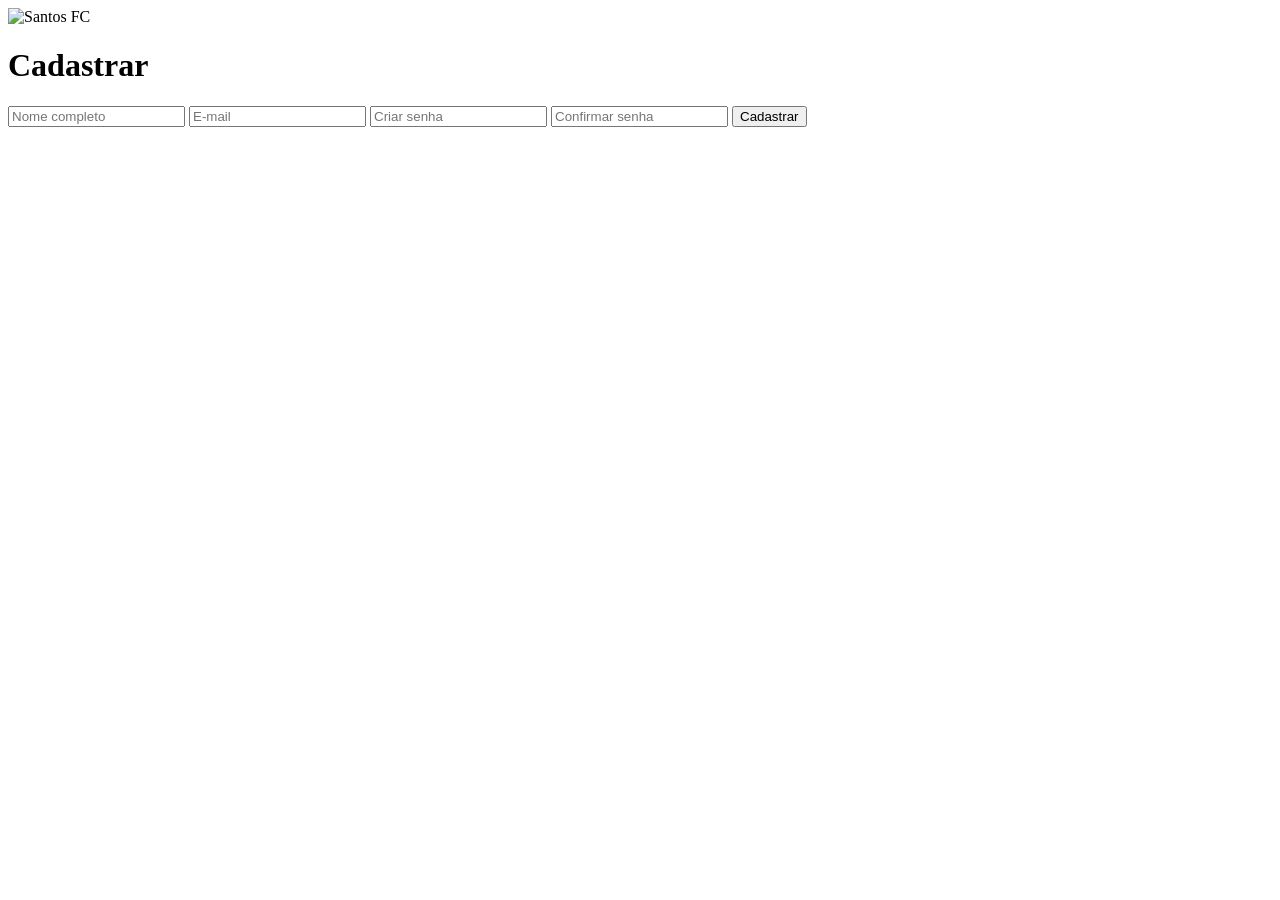
==== html/cadastro.html @ bce36685 "feat: Inicia tela cadastro" ====
<!DOCTYPE html>
<html lang="en">
<head>
    <meta charset="UTF-8">
    <meta name="viewport" content="width=device-width, initial-scale=1.0">
    <title>Cadastro - Santos FC</title>
    <link rel="stylesheet" href="cadastro.css">
</head>
<body>
    <div class="tela-cadastro">

        <div class="imagem-cadastro">
            <img src="img/santos-cadastro.jpg" alt="Santos FC">
        </div>

        <div class="area-cadastro">

            <h1>Cadastrar</h1>

            <form>
                <input type="text" placeholder="Nome completo" required>

                <input type="email" placeholder="E-mail" required>

                <input type="password" placeholder="Criar senha" required>

                <input type="password" placeholder="Confirmar senha" required>

                <button type="submit">Cadastrar</button>
            </form>

        </div>

    </div>

    
</body>
</html>
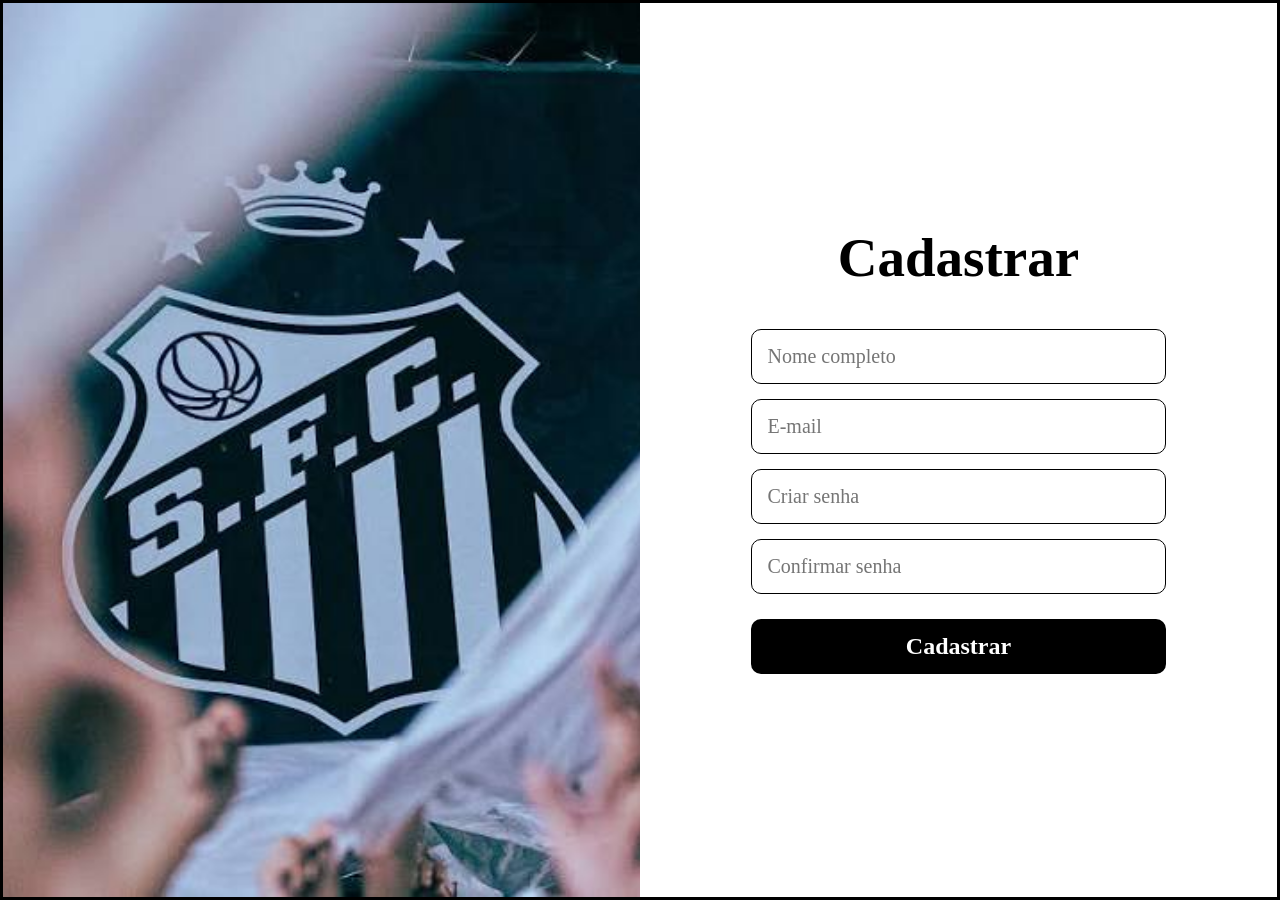
==== commit 92109a2a: "feat: Finaliza tela cadastro" ====
--- a/html/cadastro.html
+++ b/html/cadastro.html
@@ -4,13 +4,13 @@
     <meta charset="UTF-8">
     <meta name="viewport" content="width=device-width, initial-scale=1.0">
     <title>Cadastro - Santos FC</title>
-    <link rel="stylesheet" href="cadastro.css">
+    <link rel="stylesheet" href="../styles/cadastro.css">
 </head>
 <body>
     <div class="tela-cadastro">
 
         <div class="imagem-cadastro">
-            <img src="img/santos-cadastro.jpg" alt="Santos FC">
+            <img src="../img/images (1).jpg" alt="Santos FC">
         </div>
 
         <div class="area-cadastro">
--- a/styles/cadastro.css
+++ b/styles/cadastro.css
@@ -0,0 +1,96 @@
+@import url('https://fonts.googleapis.com/css2?family=Josefin+Slab:ital,wght@0,100..700;1,100..700&display=swap');
+
+* {
+    margin: 0;
+    padding: 0;
+    box-sizing: border-box;
+    font-family: 'Josefin Slab', serif;
+}
+
+body {
+    background-color: white;
+}
+
+
+
+.tela-cadastro {
+    display: flex;
+    width: 100%;
+    height: 100vh;
+    border: 3px solid black;
+}
+
+
+
+.imagem-cadastro {
+    width: 50%;
+    height: 100%;
+}
+
+.imagem-cadastro img {
+    width: 100%;
+    height: 100%;
+    object-fit: cover;
+}
+
+
+
+.area-cadastro {
+    width: 50%;
+    background-color: white;
+
+    display: flex;
+    flex-direction: column;
+    justify-content: center;
+    align-items: center;
+}
+
+.area-cadastro h1 {
+    font-size: 55px;
+    color: black;
+    margin-bottom: 40px;
+}
+
+
+
+.area-cadastro form {
+    display: flex;
+    flex-direction: column;
+    gap: 15px;
+    width: 65%;
+}
+
+.area-cadastro input {
+    width: 100%;
+    height: 55px;
+    padding: 15px;
+
+    border: 1px solid black;
+    border-radius: 10px;
+
+    font-size: 20px;
+    outline: none;
+}
+
+
+
+.area-cadastro button {
+    width: 100%;
+    height: 55px;
+
+    background-color: black;
+    color: white;
+
+    border: none;
+    border-radius: 10px;
+
+    font-size: 24px;
+    font-weight: bold;
+    cursor: pointer;
+
+    margin-top: 10px;
+}
+
+.area-cadastro button:hover {
+    background-color: #333;
+}
